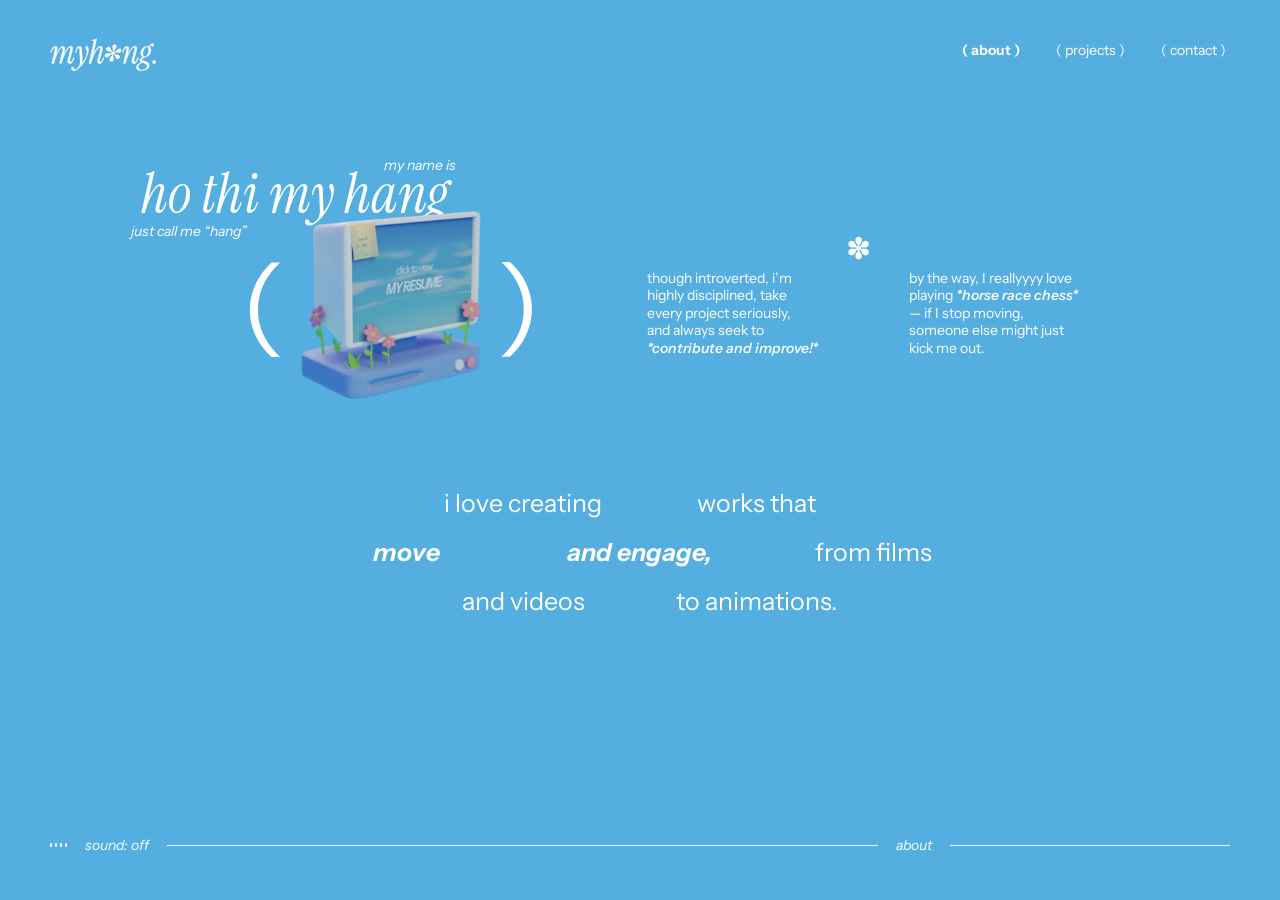
==== about.html @ 72dbb41d "first commit" ====
<!DOCTYPE html>
<html lang="en">
<head>
  <meta charset="UTF-8" />
  <meta name="viewport" content="width=device-width, initial-scale=1.0" />

  <title>about me~</title>

  <link rel="stylesheet" href="style.css" />
  <link rel="icon" type="image/svg+xml" href="assets/star-black.svg" />

  <link rel="preconnect" href="https://fonts.googleapis.com">
  <link rel="preconnect" href="https://fonts.gstatic.com" crossorigin>

  <link
    href="https://fonts.googleapis.com/css2?family=Instrument+Serif:ital@0;1&display=swap"
    rel="stylesheet"
  >

  <link
    href="https://fonts.googleapis.com/css2?family=Instrument+Sans:ital,wght@0,400..700;1,400..700&display=swap"
    rel="stylesheet"
  >
</head>

<body class="about-page">
 <!-- =========================
       HEADER
  ========================== -->

  <header>
    <nav class="navbar">

      <a href="index.html" class="logo">
        <img src="assets/logo.svg" alt="My Hang logo" />
      </a>

      <div class="navigation">

        <!-- ABOUT = CURRENT PAGE -->
        <a class="nav-current" aria-current="page">
          <span class="nav-text-wrap">
            <span class="nav-text">( about )</span>
          </span>
        </a>


        <!-- PROJECTS -->
        <a href="projects.html" class="nav-magnetic">
          <span class="nav-text-wrap">
            <span class="nav-text nav-text-current">( projects )</span>
            <span class="nav-text nav-text-new">( projects )</span>
          </span>
        </a>


        <!-- CONTACT -->
        <a class="nav-magnetic">
          <span class="nav-text-wrap">
            <span class="nav-text nav-text-current">( contact )</span>
            <span class="nav-text nav-text-new">( contact )</span>
          </span>
        </a>

      </div>

    </nav>
  </header>


  <!-- =========================
       ABOUT
  ========================== -->

  <main class="about-main">

    <!-- =========================
         DESKTOP CONTENT
    ========================== -->

    <section class="about-desktop">

      <!-- NAME -->
      <div class="about-name-block">

        <p class="about-small about-my-name">
          my name is
        </p>

        <h1 class="about-name">
          ho thi my hang
        </h1>

        <p class="about-small about-call-me">
          just call me “hang”
        </p>

      </div>


      <!-- COMPUTER -->
      <div class="about-computer-wrap">

        <span class="computer-bracket">(</span>

        <img
          src="assets/computer-resume.webp"
          alt="3D computer"
          class="about-computer"
        />

        <span class="computer-bracket">)</span>

      </div>


      <!-- PERSONAL TEXT -->
      <div class="about-personal-text">

        <p>
          though introverted, i’m<br>
          highly disciplined, take<br>
          every project seriously,<br>
          and always seek to<br>
          <strong><em>*contribute and improve!*</em></strong>
        </p>

        <span class="about-star">✽</span>

        <p>
          by the way, I reallyyyy love<br>
          playing <strong><em>*horse race chess*</em></strong><br>
          — if I stop moving,<br>
          someone else might just<br>
          kick me out.
        </p>

      </div>


      <!-- BIG STATEMENT -->
      <div class="about-statement">

        <span class="statement-1">
          i love creating
        </span>

        <span class="statement-2">
          works that
        </span>

        <span class="statement-3">
          <strong><em>move</em></strong>
        </span>

        <span class="statement-4">
          <strong><em>and engage,</em></strong>
        </span>

        <span class="statement-5">
          from films
        </span>

        <span class="statement-6">
          and videos
        </span>

        <span class="statement-7">
          to animations.
        </span>

      </div>

    </section>



    <!-- =========================
         MOBILE SCROLL EXPERIENCE
    ========================== -->

    <section class="about-mobile-scroll">

      <div class="about-mobile-stage">


        <!-- PANEL 1 -->
        <div class="about-mobile-panel about-mobile-intro">

          <div class="mobile-name-block">

            <p class="about-small">
              my name is
            </p>

            <h1 class="about-name">
              ho thi my hang
            </h1>

            <p class="about-small mobile-call-me">
              just call me “hang”
            </p>

          </div>


          <div class="mobile-computer-wrap">

            <span class="computer-bracket">(</span>

            <img
              src="assets/computer-resume.webp"
              alt="3D computer"
              class="about-computer"
            />

            <span class="computer-bracket">)</span>

          </div>


          <div class="scroll-down">
            <span>scroll down</span>
            <span class="scroll-arrow">↓</span>
          </div>

        </div>



        <!-- PANEL 2 -->
        <div class="about-mobile-panel about-mobile-details">

          <div class="mobile-statement">

            <span>i love creating</span>
            <span>works that</span>

            <strong><em>move</em></strong>
            <strong><em>and engage,</em></strong>
            <span>from films</span>

            <span>and videos</span>
            <span>to animations.</span>

          </div>


          <div class="mobile-personal">

            <p>
              though introverted, i’m<br>
              highly disciplined, take<br>
              every project seriously,<br>
              and always seek to<br>
              <strong><em>*contribute<br>and improve!*</em></strong>
            </p>


            <span class="about-star">✽</span>


            <p>
              by the way, I reallyyy<br>
                love playing <strong><em>*horse race chess*</em></strong> — if I stop<br>
              moving, someone<br>
              else might just kick<br>
              me out.
            </p>

          </div>

        </div>


      </div>

    </section>

  </main>



  <!-- =========================
       FOOTER
  ========================== -->

  <footer class="footer">

    <div class="sound-control" id="soundControl">

      <div class="sound-icon" aria-hidden="true">
        <span></span>
        <span></span>
        <span></span>
        <span></span>
      </div>

      <span class="sound-label">sound: off</span>

    </div>


    <div class="footer-line"></div>

    <p class="footer-tagline">
      about
    </p>

    <div class="footer-line footer-line-short"></div>

      <audio
    id="bgMusic"
    src="audio/music.mp3"
    loop>
  </audio>

  </footer>
  </footer>


  <!-- RESUME OVERLAY -->
  <div class="resume-overlay" id="resumeOverlay">

    <img
      src="assets/resume.png"
      alt="My Hang Resume"
      class="resume-full"
    >

  </div>
<!-- PAGE TRANSITION -->
<div class="page-transition" id="pageTransition">
  <img
    src="assets/star-blue.svg"
    class="transition-star"
    alt=""
  >
</div>
  <script src="about.js"></script>
</body>
</html>
---- style.css ----
body{
    background-color: rgb(0, 187, 255);
}

/* RESET */
* {
  margin: 0;
  padding: 0;
  box-sizing: border-box;
}

a {
  color: inherit;
  text-decoration: none;
}

/* HEADER */
.navbar {
  display: flex;
  justify-content: space-between;
  align-items: center;

  padding: 30px 50px;
}

/* LOGO */
.logo img {
  width: 110px;
  height: auto;
  display: block;
}

/* NAVIGATION */
.navigation {
  display: flex;
  gap: 28px;

  font-family: "Instrument Sans", sans-serif;
  font-size: 14px;
  font-weight: 400;
  color: #ffffff;
}

.navigation a {
  text-decoration: none;
}


/* =========================
   MOBILE
========================= */

@media (max-width: 800px) {

  .navbar {
    padding: 38px 8%;

    /* vẫn giữ logo trái, nav phải */
    align-items: flex-start;
  }

  /* Logo nhỏ lại một chút */
  .logo img {
    width: 95px;
  }

  /* Navigation chuyển thành cột */
  .navigation {
    flex-direction: column;
    align-items: flex-end;
    
    gap: 16px;

    font-size: 14px;
  }
}

.sound-control {
  display: flex;
  align-items: center;
  gap: 10px;

  cursor: pointer;
  user-select: none;

  font-family: "Instrument Sans", sans-serif;
  font-size: 14px;
  font-style: italic;
}

.sound-icon {
  display: flex;
  align-items: center;
  gap: 3px;

  width: 25px;
  height: 20px;
}

.sound-icon span {
  display: block;

  width: 2px;
  height: 4px;

  background: currentColor;
  border-radius: 999px;

  transform-origin: center;
}

/* SOUND ON */

.sound-control.is-playing .sound-icon span {
  animation: sound-wave 0.8s ease-in-out infinite alternate;
}

.sound-control.is-playing .sound-icon span:nth-child(1) {
  animation-delay: 0s;
}

.sound-control.is-playing .sound-icon span:nth-child(2) {
  animation-delay: 0.15s;
}

.sound-control.is-playing .sound-icon span:nth-child(3) {
  animation-delay: 0.3s;
}

.sound-control.is-playing .sound-icon span:nth-child(4) {
  animation-delay: 0.45s;
}

@keyframes sound-wave {
  0% {
    height: 4px;
  }

  50% {
    height: 16px;
  }

  100% {
    height: 7px;
  }
}

/* SOUND OFF */

.sound-control.is-muted .sound-icon span {
  animation: none;
  height: 3px;
}

/* =========================
   FOOTER
========================= */

.footer {
  position: absolute;
  bottom: 45px;
  left: 0;

  width: 100%;
  padding: 0 50px;
  box-sizing: border-box;

  display: flex;
  align-items: center;
  gap: 18px;

  color: white;

  font-family: "Instrument Sans", sans-serif;
  font-size: 14px;
  font-style: italic;

  z-index: 10;
}


/* SOUND */

.sound-control {
  display: flex;
  align-items: center;
  gap: 10px;

  flex-shrink: 0;

  color: white;
  cursor: pointer;
  user-select: none;
}


/* THE LONG LINE */

.footer-line {
  height: 1px;
  background-color: white;
  opacity: 0.9;

  flex: 1;
}


/* TEXT */

.footer-tagline {
  margin: 0;
  white-space: nowrap;
}


/* SHORTER LINE AFTER TAGLINE */

.footer-line-short {
  flex: 0 1 280px;
}

@media (max-width: 800px) {

  .footer {
    bottom: 45px;

    padding: 0 35px;

    gap: 16px;
  }

  /* Ẩn tagline */
  .footer-tagline {
    display: none;
  }

  /* Ẩn line bên phải */
  .footer-line-short {
    display: none;
  }

  /* Line còn lại kéo dài */
  .footer-line {
    flex: 1;
  }

}

/* =========================
   HERO
========================= */

.hero {
  position: absolute;

  top: 13%;
  left: 47%;

  transform: translateX(-50%);

  color: white;
}


/* WHOLE COMPOSITION */

.hero-title {
  position: relative;

  width: 460px;
  height: 210px;

  font-family: "Instrument Sans", sans-serif;
}


/* =========================
   MY HANG
========================= */

.hero-name-group {
  position: absolute;

  top: 0;
  left: 0;
}


.hero-hello {
  margin: 10px 0 0 30px;

  font-family: "Instrument Sans", sans-serif; 
  font-size: 10px;
  font-weight: 400;
  line-height: 1;
}


.hero-name {
  margin-left: 30px;

  font-family: "Instrument Serif", serif;

  font-size: 60px;
  font-weight: 500;
  line-height: 0.9;
  font-style: italic;

  white-space: nowrap;
}


/* =========================
   MULTI-DISCIPLINARY
========================= */

.hero-multi {
  position: absolute;

  top: 43px;
  left: 260px;

  font-family: "Instrument Sans", sans-serif;

  font-size: 10px;
  font-weight: 400;
  line-height: 1.25;
}


/* =========================
   DESIGNER
========================= */

.hero-designer {
  position: absolute;

  top: 56.5px;
  left: 345px;

  font-family: "Instrument Sans", sans-serif;

  font-size: 10px;
  font-weight: 600;
  font-style: italic;
}


/* =========================
   WELCOME
========================= */

.hero-welcome {
  position: absolute;

  top: 110px;
  left: 55px;

  margin: 0;

  text-align: right;

  font-family: "Instrument Sans", sans-serif;
  font-size: 10px;

  line-height: 1.35;
}


.hero-welcome strong {
  display: block;

  font-weight: 650;
  font-style: italic;
}


.hero-welcome span {
  display: block;

  font-weight: 400;
}


/* =========================
   PORTFOLIO
========================= */

.hero-portfolio-wrap {
  position: absolute;

  top: 85px;
  left: 105px;

  display: flex;
  align-items: center;
}


.hero-portfolio {
  margin: 0;

  font-family: "Instrument Serif", sans-serif;

  font-size: 80px;
  font-weight: 400;
  line-height: 0.9;

  white-space: nowrap;

  -webkit-text-stroke: 1px white;

  color: white;
}


/* =========================
   BRACKETS
========================= */

.hero-bracket {
  font-family: "Instrument Sans", sans-serif;

  font-size: 90px;
  font-weight: 300;

  line-height: 0.8;
}


.hero-bracket-left {
  margin-right: 8px;
}


.hero-bracket-right {
  margin-left: 27px;
}


/* =========================
   YEAR
========================= */

.hero-year {
  position: absolute;

  top: 13px;
  right: 33px;

  padding: 6px 8px 6px;

  font-family: "Instrument Sans", sans-serif;

  font-size: 10px;
  font-weight: 400;
  font-style: italic;

  line-height: 1;

  border: 1px solid white;
  border-radius: 50%;

  transform: rotate(10deg);
}

@media (max-width: 900px) {

  .hero {
    top: 25%;
    left: 50%;
    transform: translateX(-50%);
  }

  .hero-title {
    transform: scale(0.9);
    transform-origin: top center;
  }

}



@media (max-width: 480px) {

  .hero-title {
    transform: scale(0.85);
  }

}

/* =========================
   TEXT WARP
========================= */

.hero-title .warp-char {
  display: inline-block;
  will-change: transform;

  transform: translate3d(0, 0, 0)
             scaleX(1)
             scaleY(1)
             rotate(0deg);

  transition: transform 0.12s ease-out;
}

/* giữ khoảng trắng giữa các từ */
.hero-title .warp-space {
  display: inline-block;
  width: 0.25em;
}

/* Khi mouse rời title, chữ trở về mềm hơn */
.hero-title.is-resetting .warp-char {
  transition: transform 0.45s cubic-bezier(0.22, 1, 0.36, 1);
}

/* =========================================
   INTRO LOADING SCREEN
========================================= */

.intro-loader {
  position: fixed;
  inset: 0;

  width: 100vw;
  height: 100dvh;

  background: #e1f4ff;

  z-index: 9999;

  display: flex;
  justify-content: center;
  align-items: center;

  overflow: hidden;

  /* chuẩn bị cho exit animation */
  clip-path: circle(150% at 50% 50%);
}


/* =========================================
   CENTER CONTENT
========================================= */

.loader-center {
  display: flex;
  flex-direction: column;
  align-items: center;

  gap: 20px;
}


/* STAR */

.loader-star {
  width: 48px;
  height: auto;

  display: block;

  animation: loader-star-spin 2.5s linear infinite;
}


@keyframes loader-star-spin {

  from {
    transform: rotate(0deg);
  }

  to {
    transform: rotate(360deg);
  }

}


/* =========================================
   LOADING TEXT
========================================= */

.loader-text {
  font-family: "Instrument Sans", sans-serif;

  font-size: 14px;
  font-weight: 400;

  color: #3978ca;

  animation: loading-float 1.2s ease-in-out infinite alternate;
}


@keyframes loading-float {

  from {
    transform: translateY(0);
  }

  to {
    transform: translateY(-5px);
  }

}


/* giữ chỗ cho ... để text không nhảy */

.loading-dots {
  display: inline-block;

  width: 1.5em;

  text-align: left;
}


/* =========================================
   SOUND NOTE
========================================= */

.loader-sound-note {
  position: absolute;

  bottom: 10%;

  left: 50%;
  transform: translateX(-50%);

  margin: 0;

  white-space: nowrap;

  font-family: "Instrument Sans", sans-serif;

  font-size: 14px;
  font-weight: 400;
  font-style: italic;

  color: #5ca8df;
}


/* =========================================
   LOADER EXIT
========================================= */

.intro-loader.is-closing {

  /*
    full screen
        ↓
    circle
        ↓
    tiny circle
        ↓
    disappear
  */

  animation: close-loader 1.25s
             cubic-bezier(0.76, 0, 0.24, 1)
             forwards;
}


@keyframes close-loader {

  /* full screen */

  0% {
    clip-path: circle(150% at 50% 50%);
  }


  /* bắt đầu bo lại */

  35% {
    clip-path: circle(70% at 50% 50%);
  }


  /* thành circle rõ ràng */

  70% {
    clip-path: circle(25% at 50% 50%);
  }


  /* biến mất vào giữa */

  100% {
    clip-path: circle(0% at 50% 50%);
  }

}


/* content trong loader fade trước khi circle đóng */

.intro-loader.is-closing .loader-center,
.intro-loader.is-closing .loader-sound-note {

  animation: loader-content-out 0.35s ease forwards;
}


@keyframes loader-content-out {

  to {
    opacity: 0;
    transform: scale(0.9);
  }

}


/* =========================================
   MOBILE
========================================= */

@media (max-width: 800px) {

  .loader-star {
    width: 40px;
  }

  .loader-text {
    font-size: 14px;
  }

  .loader-sound-note {
    font-size: 10px;
    bottom: 10%;
  }

}

/* =========================
   HEADER HOVER EFFECT
========================= */

/* LOGO */

.logo img {
  transition: transform 0.25s ease;
  transform-origin: center;
}

.logo:hover img {
  transform: scale(1.08);
}


/* NAVIGATION */

.navigation a {
  display: inline-block;

  transition:
    transform 0.25s ease,
    font-weight 0.25s ease;

  transform-origin: center;
}

/* =========================
   MAGNETIC NAVIGATION
========================= */

.nav-magnetic {
  display: inline-block;

  /* JS sẽ điều khiển translate */
  transform: translate3d(0, 0, 0);

  transition: transform 0.35s
    cubic-bezier(0.22, 1, 0.36, 1);

  will-change: transform;
}


/* vùng chứa 2 text */

.nav-text-wrap {
  position: relative;
  display: block;

  width: max-content;

  overflow: hidden;

  height: 1.2em;
  line-height: 1.2em;

  padding: 0 4px;
}


/* cả 2 bản text */

.nav-text {
  display: block;

  white-space: nowrap;

  transition:
    transform 0.4s cubic-bezier(0.22, 1, 0.36, 1),
    opacity 0.3s ease,
    font-weight 0.3s ease;
}


/* chữ bình thường */

.nav-text-current {
  position: relative;

  transform: translateY(0);
}


/* chữ thứ 2 nằm phía dưới */

.nav-text-new {
  position: absolute;

  top: 0;
  left: 0;

  transform: translateY(110%);

  font-weight: 650;
}


/* =========================
   TEXT SWAP ON HOVER
========================= */

.nav-magnetic:hover .nav-text-current {
  transform: translateY(-110%);
  opacity: 0;
}


.nav-magnetic:hover .nav-text-new {
  transform: translateY(0);
  opacity: 1;
}

/* SOUND CONTROL HOVER */

.sound-control {
  transition: transform 0.25s ease;
  transform-origin: center;
}

.sound-control:hover {
  transform: scale(1.08);
  font-weight: 600;
}

/* =========================================
   ABOUT PAGE
========================================= */

.about-page {
  min-height: 100vh;

  background: #55aee0;
  color: white;

  overflow-x: hidden;
}

/* =========================================
   NAVIGATION FONT WEIGHT
========================================= */

/* HOME + tất cả nav bình thường */
.navigation,
.navigation a,
.navigation .nav-text {
  font-weight: 100;
}


/* Current page only */
.navigation .nav-current,
.navigation .nav-current .nav-text {
  font-weight: 650;
}


/* Current page không click được */
.navigation .nav-current {
  cursor: default;
  pointer-events: none;
}


/* =========================================
   DESKTOP ABOUT
========================================= */

.about-main {
  width: 100%;
}


/* desktop visible by default */

.about-desktop {
  position: relative;

  width: min(1100px, 78vw);

  height: calc(100dvh - 150px);
  min-height: 520px;
  max-height: 650px;

  margin: 0 auto;
}


/* mobile hidden */

.about-mobile-scroll {
  display: none;
}


/* =========================================
   NAME
========================================= */

.about-name-block {
  position: absolute;

  top: 55px;
  left: 0;

  width: 360px;
}


.about-small {
  margin: 0;

  font-family: "Instrument Sans", sans-serif;
font-size: clamp(12px, 1.25vw, 14px);  
font-weight: 100;
  font-style: italic;
}


.about-my-name {
  text-align: right;

  padding-right: 45px;
}


.about-name {
  margin: -6px 0 0;

  font-family: "Instrument Serif", serif;
  font-size: 56px;
  font-weight: 400;
  font-style: italic;

  line-height: 0.95;

  white-space: nowrap;
}


.about-call-me {
  margin-top: 1px;
  margin-left: -10px;
}


/* =========================================
   COMPUTER
========================================= */

.about-computer-wrap {
  position: absolute;

  top: 17%;
  left: 100px;

  display: flex;
  align-items: center;
  justify-content: center;

  gap: 15px; /* khoảng cách bracket ↔ computer */
}


.about-computer {
  width: 180px;
  height: auto;

  display: block;
}
.about-computer:hover {
  transform: scale(1.06);
}

.computer-bracket {
  font-family: "Instrument Sans", sans-serif;
  font-size: 110px;
  font-weight: 300;

}


/* =========================================
   PERSONAL PARAGRAPHS
========================================= */

.about-personal-text {
  position: absolute;

  top: 26%;
  right: 10px;

  display: grid;

  grid-template-columns: 190px 32px 220px;
  align-items: start;

  gap: 20px;

  font-family: "Instrument Sans", sans-serif;
  font-size: 14px;
  font-weight: 100;

  line-height: 1.25;
}


.about-personal-text p {
  margin: 0;
}


.about-personal-text strong {
  font-weight: 550;
}


.about-star {
  font-size: 30px;
  margin-top:-40px;
  margin-left: -30px;
  text-align: center;
}


/* =========================================
   STATEMENT
========================================= */

/* =========================
   ABOUT STATEMENT
========================= */

.about-statement {
  position: absolute;

  top: 60%;
  left: 50%;
  transform: translateX(-50%);

  width: 700px;

  display: grid;

  /* 6 cột nhỏ giúp placement linh hoạt hơn */
  grid-template-columns: repeat(6, 1fr);

  row-gap: 24px;

  font-family: "Instrument Sans", sans-serif;
  font-size: 25px;
  font-weight: 400;
  line-height: 1;

  text-align: center;
}


/* không cho text tự xuống dòng */

.about-statement > * {
  white-space: nowrap;
}


/* ---------- ROW 1 ---------- */

.statement-1 {
  grid-column: 2 / 4;
  grid-row: 1;
}

.statement-2 {
  grid-column: 4 / 6;
  grid-row: 1;
}


/* ---------- ROW 2 ---------- */

.statement-3 {
  grid-column: 1 / 3;
  grid-row: 2;
}

.statement-4 {
  grid-column: 3 / 5;
  grid-row: 2;
}

.statement-5 {
  grid-column: 5 / 7;
  grid-row: 2;
}


/* ---------- ROW 3 ---------- */

.statement-6 {
  grid-column: 2 / 4;
  grid-row: 3;
}

.statement-7 {
  grid-column: 4 / 6;
  grid-row: 3;
}


.about-statement strong {
  font-weight: 650;
  font-style: italic;
}

/* =========================================
   ABOUT — SMALL DESKTOP / TABLET
========================================= */

@media (min-width: 801px) and (max-width: 1200px) {

  .about-desktop {
    width: 90vw;
    height: 650px;
  }


  /* ---------- NAME ---------- */

  .about-name-block {
    top: 55px;
    left: 7%;

    width: 320px;
  }

  .about-name {
    font-size: clamp(44px, 5vw, 56px);
  }

  .about-my-name {
    padding-right: 30px;
  }


  /* ---------- COMPUTER ---------- */

  .about-computer-wrap {
    top: 110px;
    left: 15%;

    gap: 10px;
  }

  .about-computer {
    width: clamp(135px, 16vw, 180px);
  }

  .computer-bracket {
    font-size: clamp(75px, 9vw, 110px);
  }


  /* ---------- PARAGRAPHS ---------- */

.about-personal-text {
  top: 18vh;

  /* bỏ neo bên phải */
  right: auto;

  /* paragraph đi theo viewport */
  left: 53%;

  grid-template-columns:
    minmax(140px, 170px)
    25px
    minmax(150px, 190px);

  gap: clamp(10px, 1.5vw, 20px);

  font-size: clamp(12px, 1.25vw, 14px);
}


  /* ---------- STATEMENT ---------- */

  .about-statement {
    width: min(700px, 70vw);

    font-size: clamp(20px, 2.2vw, 25px);
  }
}
/* =========================================
   ABOUT MOBILE
========================================= */

@media (max-width: 800px) {

  /*
    DESKTOP CONTENT OFF
  */

  .about-desktop {
    display: none;
  }

    .about-page .footer {
    position: fixed;
    bottom: 45px;
    left: 0;
    width: 100%;

    z-index: 100;
  }


  /* HEADER FIXED ON MOBILE */

.about-page header {
  position: fixed;
  top: 0;
  left: 0;
  width: 100%;
  z-index: 1000;
  pointer-events: none;
}

.about-page .navbar {
  width: 100%;
}

.about-page .logo,
.about-page .navigation {
  pointer-events: auto;
}
  /*
    Need scroll distance to transition
    between the two scenes
  */

  .about-mobile-scroll {
    display: block;

    height: 150vh;
  }


  /*
    stage stays on screen while user scrolls
  */

  .about-mobile-stage {
    position: sticky;

    top: 0;

    width: 100%;
    height: 100dvh;

    overflow: hidden;
  }


  .about-mobile-panel {
    position: absolute;

    inset: 0;

    width: 100%;
    height: 100%;

    will-change: transform, opacity;
  }



  /* =====================================
     FIRST MOBILE PANEL
  ===================================== */

  .about-mobile-intro {
    opacity: 1;

    transform: translateY(0);

    transition:
      transform 0.65s cubic-bezier(0.22, 1, 0.36, 1),
      opacity 0.45s ease;
  }


  .mobile-name-block {
    position: absolute;

    top:28%;
    left: 50%;

    width: 80%;

    transform: translateX(-50%);
  }


  .mobile-name-block .about-small:first-child {
    text-align: right;

    padding-right: 25px;
    padding-bottom: 10px;
  }

  .mobile-name-block .about-name {
    font-size: clamp(42px, 10vw, 58px);

    text-align: center;
  }


  .mobile-call-me {
    margin-top: 8px;

    padding-left: 3%;
  }


  .mobile-computer-wrap {
    position: absolute;

    top:38%;
    left: 50%;

    transform: translateX(-50%);

    display: flex;
    align-items: center;
  }


  .mobile-computer-wrap .about-computer {
    width: min(37vw, 190px);
  }


  .mobile-computer-wrap .computer-bracket {
    font-size: 80px;
  }



  /* SCROLL DOWN */

  .scroll-down {
    position: absolute;

    bottom: 20%;
    left: 50%;

    transform: translateX(-50%);

    display: flex;
    flex-direction: column;
    align-items: center;

    gap: 0px;

    font-family: "Instrument Sans", sans-serif;

    font-size: 12px;
    font-style: italic;

    white-space: nowrap;

  }


.scroll-down {
  left: 50%;
  animation: scroll-bounce 1.2s ease-in-out infinite;
}

@keyframes scroll-bounce {
  0%,
  100% {
    transform: translateX(-50%) translateY(0);
  }

  50% {
    transform: translateX(-50%) translateY(5px);
  }
}



  /* =====================================
     SECOND MOBILE PANEL
  ===================================== */

  .about-mobile-details {
    opacity: 0;

    transform: translateY(70px);
    

    pointer-events: none;

    transition:
      transform 0.65s cubic-bezier(0.22, 1, 0.36, 1),
      opacity 0.45s ease;
  }



  /* BIG STATEMENT */

.mobile-statement {
  position: absolute;

  top: 28%;
  left: 50%;

  width: 100%;
  transform: translateX(-50%);

  display: grid;
  grid-template-columns: repeat(6, 1fr);

  row-gap: 30px;

  font-family: "Instrument Sans", sans-serif;
  font-size: clamp(18px, 4vw, 25px);
  line-height: 1.15;

  text-align: center;
}

/* ROW 1 */

.mobile-statement > :nth-child(1) {
  grid-column: 2 / 4;
  grid-row: 1;
}

.mobile-statement > :nth-child(2) {
  grid-column: 4 / 6;
  grid-row: 1;
}

/* ROW 2 */

.mobile-statement > :nth-child(3) {
  grid-column: 1 / 3;
  grid-row: 2;
}

.mobile-statement > :nth-child(4) {
  grid-column: 3 / 5;
  grid-row: 2;
}

.mobile-statement > :nth-child(5) {
  grid-column: 5 / 7;
  grid-row: 2;
}

/* ROW 3 */

.mobile-statement > :nth-child(6) {
  grid-column: 2 / 4;
  grid-row: 3;
}

.mobile-statement > :nth-child(7) {
  grid-column: 4 / 6;
  grid-row: 3;
}

.mobile-statement strong {
  font-weight: 650;
}



  /* PERSONAL TEXT */

.mobile-personal {
  position: absolute;

  top: 60%;
  left: 50%;

  width: 80%;
  transform: translateX(-50%);

  display: grid;
  grid-template-columns: minmax(0, 1.1fr) 35px minmax(0, 1fr);

  column-gap: 12px;

  align-items: start;

  font-family: "Instrument Sans", sans-serif;
  font-size: clamp(12px, 3vw, 14px);
  line-height: 1.25;
}


  .mobile-personal p {
    margin: 0;
  }


  .mobile-personal strong {
    font-weight: 650;
  }


  .mobile-personal .about-star {
    font-size: 24px;
      margin: 0;
  justify-self: center;
  align-self: start;

  transform: translateY(-45px);
  }



  /* =====================================
     SCROLLED STATE
  ===================================== */

  .about-mobile-scroll.is-details
    .about-mobile-intro {

    opacity: 0;

    transform: translateY(-80px);

    pointer-events: none;
  }


  .about-mobile-scroll.is-details
    .about-mobile-details {

    opacity: 1;

    transform: translateY(0);

    pointer-events: auto;
  }



  /* FOOTER MOBILE */

  .about-page .footer-tagline,
  .about-page .footer-line-short {
    display: none;
  }

  

}

/* =========================================
   RESUME OVERLAY
========================================= */

.resume-overlay {
  position: fixed;
  inset: 0;

  width: 100%;
  height: 100dvh;

  background: rgba(0, 0, 0, 0);

  z-index: 9999;

  display: flex;
  justify-content: center;
  align-items: center;

  padding: 5vh 5vw;

  visibility: hidden;
  pointer-events: none;

  transition:
    background 0.35s ease,
    visibility 0.35s;
}


/* OPEN BACKGROUND */

.resume-overlay.is-open {
  visibility: visible;
  pointer-events: auto;

  background: rgba(0, 0, 0, 0.25);
}


/* =========================================
   PAPER — CORNER UNFOLD
========================================= */

.resume-full {
  max-width: 75vw;
  max-height: 75vh;
  object-fit: contain;
  border-radius: 7px;

  opacity: 0;
  transform: scale(0.65);

  transition:
    transform 0.55s cubic-bezier(0.16, 1, 0.3, 1),
    opacity 0.3s ease;
}

.resume-overlay.is-open .resume-full {
  opacity: 1;
  transform: scale(1);
}

.about-computer {
  cursor: pointer;

  filter: brightness(1);

  transition:
    transform 0.25s cubic-bezier(0.22, 1, 0.36, 1),
    filter 0.25s ease;

  will-change: transform, filter;
}

.about-computer:hover {
  filter: brightness(1.15);
}


.mobile-statement,
.mobile-personal {
  opacity: 0;

  /* chỉ di chuyển dọc, không đụng transform cũ */
  translate: 0 70px;

  transition:
    opacity 0.7s ease,
    translate 0.9s cubic-bezier(0.16, 1, 0.3, 1);
}


.about-mobile-scroll.is-details .mobile-statement {
  opacity: 1;
  translate: 0 0;

  transition-delay: 0.05s;
}


.about-mobile-scroll.is-details .mobile-personal {
  opacity: 1;
  translate: 0 0;

  transition-delay: 0.18s;
}

/* =========================================
   PAGE TRANSITION
========================================= */

.page-transition {
  position: fixed;

  left: 50%;
  top: 50%;

  width: 150vmax;
  height: 150vmax;

  border-radius: 50%;

  background: #e1f5ff; /* đổi thành đúng xanh nhạt của m */

  z-index: 99999;

  display: flex;
  justify-content: center;
  align-items: center;

  pointer-events: none;


  /*
    mặc định khi page vừa load:
    vòng tròn đang cover toàn màn hình
  */

  transform: translate(-50%, -50%) scale(1);

  transition:
    transform 0.9s cubic-bezier(0.76, 0, 0.24, 1);
}


/* STAR */

.transition-star {
  position: fixed;

  width: 45px;
  height: 45px;

  animation: transition-star-spin 1s linear infinite;
}


@keyframes transition-star-spin {

  from {
    transform: rotate(0deg);
  }

  to {
    transform: rotate(360deg);
  }

}


/* =========================
   PAGE HAS FINISHED ENTERING
========================= */

.page-transition.is-hidden {
  transform:
    translate(-50%, -50%)
    scale(0);
}


/* =========================
   USER CLICKS ANOTHER PAGE
========================= */

.page-transition.is-entering {
  transform:
    translate(-50%, -50%)
    scale(1);
}

/* =========================================
   PROJECTS PAGE
========================================= */

.projects-page {
  height: 100dvh;
  min-height: 650px;

  color: white;
  overflow: hidden;
  position: relative;

  font-family: "Instrument Sans", sans-serif;
}


/* BACKGROUND */

.projects-background {
  position: fixed;
  inset: 0;

  background-image: url("assets/background.webp");
  background-size: cover;
  background-position: center;

  z-index: -1;
}


/* =========================================
   MAIN
========================================= */

.projects-main {
  position: relative;

  width: 100%;
  height: calc(100dvh - 90px);
}


/* =========================================
   HEADING
========================================= */

.projects-heading {
  position: absolute;

  left: 8%;
  top: 10%;
}


.projects-heading h1 {
  margin: 0;

  font-family: "Instrument Serif", serif;
  font-size: clamp(48px, 4vw, 64px);
  font-weight: 400;
  font-style: italic;
    transform: scaleY(1.15);
    letter-spacing: -2px;
  line-height: 0.95;
}


.projects-heading p {
  margin: 8px 0 0;

  font-family: "Instrument Sans", sans-serif;
  font-size: 14px;
  font-weight: 100;
}


/* =========================================
   STAR
========================================= */

.projects-star {
  position: absolute;

  width: 24px;
  height: 24px;

  top: 15%;
  right: 9%;
}



/* =========================================
   PROJECT ROW
========================================= */

.projects-list {
  position: absolute;

  width: 52%;
  left: 38.5%;
  top: 25%;

  /* quan trọng */
  overflow: visible;
}

.project-row {
  position: relative;

  min-height: 64px;
  padding: 0 18px;

  display: flex;
  align-items: center;
  justify-content: space-between;

  background: rgba(255, 255, 255, 0.20);

  border-top: 1px solid rgba(255, 255, 255, 0.9);

  color: white;
  text-decoration: none;

  font-family: "Instrument Sans", sans-serif;

  transform: scale(1);

  transition:
    transform 0.28s cubic-bezier(0.22, 1, 0.36, 1),
    background 0.28s ease;

  transform-origin: center;

  z-index: 1;
}

.project-row:last-child {
  border-bottom: 1px solid rgba(255, 255, 255, 0.9);
}


/* PROJECT NAME */

.project-name {
  display: flex;
  align-items: center;

  gap: 16px;

  font-family: "Instrument Sans", sans-serif;
  font-size: clamp(22px, 1.8vw, 30px);
  font-weight: 500;
  letter-spacing: -0.5px;

  white-space: nowrap;

  transition:
    transform 0.3s cubic-bezier(0.22, 1, 0.36, 1);
}


.project-number {
  font-family: "Instrument Sans", sans-serif;
  font-weight: 400;
}


/* CATEGORY */

.project-category {
  font-family: "Instrument Sans", sans-serif;

  font-size: 14px;
  font-weight: 100;
  font-style: italic;

  line-height: 1.05;
  text-align: right;

  flex-shrink: 0;
  margin-left: 16px;
}


/* =========================================
   PROJECT HOVER
========================================= */

.project-row {
  position: relative;
  z-index: 1;

  transform: scale(1);

  transition:
    transform 0.3s cubic-bezier(0.22, 1, 0.36, 1),
    background 0.3s ease;

  transform-origin: center;
}


/* ROW ĐANG HOVER NỔI TRÊN TẤT CẢ ROW KHÁC */

.project-row:hover {
  z-index: 900;

  transform: scale(1.06);
  border-radius: 7px;

  background: rgba(255, 255, 255, 0.32);
}


/* TITLE */

.project-title {
  display: inline-block;

  transform: translateX(0);

  transition:
    transform 0.35s cubic-bezier(0.22, 1, 0.36, 1);
}


/* CHỈ TITLE XÍCH SANG PHẢI */

.project-row:hover .project-title {
  transform: translateX(20px);
}

/* =========================================
   ACTIVELY UPDATING
========================================= */

.projects-updating {
  position: absolute;

  left: 8%;
  bottom: 32%;

  margin: 0;

  font-family: "Instrument Sans", sans-serif;
  font-size: 14px;
  font-weight: 100;
  font-style: italic;
}

/* =========================================
   PROJECT CURSOR PREVIEW
========================================= */

.project-preview {
  position: fixed;

  left: 0;
  top: 0;

  width: 220px;

  pointer-events: none;

  opacity: 0;
  visibility: hidden;

  z-index: 1000;

  transform:
    translate(20px, 20px)
    scale(0.9);

  transition:
    opacity 0.2s ease,
    transform 0.25s cubic-bezier(0.22, 1, 0.36, 1),
    visibility 0.2s;
}


.project-preview img {
  display: block;

  width: 100%;
  height: auto;

  border-radius: 7px;
}


/* PREVIEW VISIBLE */

.project-preview.is-visible {
  opacity: 1;
  visibility: visible;

  transform:
    translate(20px, -150px)
    scale(1);
}


/* MOBILE: no cursor preview */

@media (max-width: 800px) {

  .project-preview {
    display: none;
  }

}

/* =========================================
   PROJECTS — MOBILE
========================================= */

@media (max-width: 800px) {

  /* ---------- PAGE ---------- */

  .projects-page {
    min-height: 100dvh;
    height: 100dvh;
    overflow: hidden;
  }


  /* ---------- MAIN ---------- */

  .projects-main {
    position: relative;

    width: 100%;
    height: 100dvh;
  }


  /* ---------- HEADING ---------- */

  .projects-heading {
    top: 3%;
    left: 8%;

    width: auto;
  }


  .projects-heading h1 {
    font-size: 46px;
    line-height: 0.95;
  }


  .projects-heading p {
    margin-top: 10px;

    font-size: 14px;
  }


  /* ---------- STAR ---------- */

  .projects-star {
    width: 22px;
    height: 22px;

    top: 10%;
    right: 9%;
  }


  /* ---------- PROJECT LIST ---------- */

  .projects-list {
    top: 20%;

    left: 50%;
    transform: translateX(-50%);

    width: 84%;

    overflow: visible;
  }


  /* ---------- ROW ---------- */

  .project-row {
    width: 100%;

    min-height: 58px;

    padding: 0 8px;
  }



  /* ---------- PROJECT NAME ---------- */

  .project-name {
    gap: 7px;

    font-size: clamp(15px, 4.1vw, 19px);

    letter-spacing: -0.3px;
  }


  .project-number {
    flex-shrink: 0;
  }


  .project-title {
    white-space: nowrap;
  }


  /* ---------- CATEGORY ---------- */

  .project-category {
    margin-left: 8px;

    font-size: clamp(10px, 2.8vw, 13px);

    line-height: 1.05;
  }


  /* ---------- UPDATING ---------- */

  .projects-updating {
    opacity: 0;
  }


  /* ---------- CURSOR PREVIEW OFF ---------- */

  .project-preview {
    display: none;
  }

}

/* =========================================
   PROJECT DETAIL MODAL
========================================= */

.project-modal {
  position: fixed;
  inset: 0;

  z-index: 5000;

  display: flex;
  justify-content: center;
  align-items: center;

  visibility: hidden;
  pointer-events: none;
}


/* DARK BACKGROUND */

.project-modal-backdrop {
  position: absolute;
  inset: 0;

  background: rgba(0, 0, 0, 0.25);

  opacity: 0;

  transition: opacity 0.35s ease;
}


/* =========================================
   CARD
========================================= */

.project-modal-card {
  position: relative;

  width: min(1000px, 76vw);
  height: min(525px, 70vh);

  background: #ffffff;
  color: #1b5b93;

  border-radius: 15px;

  display: grid;

  grid-template-columns:
    42% 58%;

  padding: 30px;

  opacity: 0;

  transform: scale(0.92);

  transition:
    opacity 0.3s ease,
    transform 0.5s cubic-bezier(0.16, 1, 0.3, 1);

  z-index: 1;

  overflow: hidden;
}


/* =========================================
   OPEN
========================================= */

.project-modal.is-open {
  visibility: visible;
  pointer-events: auto;
}


.project-modal.is-open
.project-modal-backdrop {
  opacity: 1;
}


.project-modal.is-open
.project-modal-card {
  opacity: 1;

  transform: scale(1);
}


/* =========================================
   LEFT INFORMATION
========================================= */

.project-modal-info {
  position: relative;

  padding-right: 35px;

  border-right: 1px solid
    rgba(112, 74, 72, 0.25);

  font-family:
    "Instrument Sans",
    sans-serif;
}


.modal-number {
  display: block;

  margin-bottom: 5px;

  font-size: 14px;
  font-style: italic;
}


.modal-title {
  margin: 0;

  font-family:
    "Instrument Sans",
    sans-serif;

  font-size: clamp(20px, 2vw, 27px);

  font-weight: 550;
  letter-spacing: -0.5px;

  white-space: nowrap;
}


/* DESCRIPTION */

.modal-description-block {
  margin-top: 35px;
}


.modal-description-block h3,
.modal-software-block h3 {

  margin-bottom: 15px;

  font-size: 14px;
  font-weight: 400;
  font-style: italic;
}


.modal-description-block p {

  max-width: 330px;

  font-size: 12px;
  line-height: 1.25;

  font-weight: 400;
}


/* SOFTWARE */

.modal-software-block {
  position: absolute;

  left: 0;
  bottom: 20px;
}


.modal-software {
  display: flex;
  align-items: center;
  gap: 15px;

  font-size: 12px;

  white-space: nowrap;
}


.software-dot {
  opacity: 0.8;
}


/* =========================================
   IMAGE
========================================= */

.project-modal-visual {
  position: relative;

  padding-left: 35px;
  padding-right: 8px;

  overflow-y: auto;
  overflow-x: hidden;

  min-height: 0;

  /* chừa chỗ dưới cho previous / next */
  padding-bottom: 70px;
}


.modal-image {
  width: 100%;
  max-height: 310px;

  display: block;

  object-fit: contain;
}


/* =========================================
   PREVIOUS / NEXT
========================================= */

.modal-navigation {
  position: absolute;

  left: 42%;
  right: 0;
  bottom: 0;

  height: 50px;

  display: flex;
  align-items: center;
  justify-content: flex-end;

  gap: 25px;        /* 55px → 30px: previous và next gần nhau hơn */

  padding: 0 30px;   /* 55px → 8px: cả cụm xích sang phải */

  background: white;

  z-index: 20;
  box-sizing: border-box;
}

.modal-nav-button {
  appearance: none;

  border: 0;
  background: none;

  padding: 5px;

  color: #1b5b93;

  font-family:
    "Instrument Sans",
    sans-serif;

  font-size: 12px;

  cursor: pointer;

  transition: transform 0.25s ease;
}


.modal-nav-button:hover {
  transform: scale(1.1);
}


/* prevent page interaction while modal open */

body.modal-open {
  overflow: hidden;
}

/* =========================================
   MODAL MEDIA
========================================= */

.modal-media {
  width: 100%;

  display: grid;
  grid-template-columns: repeat(2, 1fr);

  gap: 14px;
}


/* tất cả image / gif */

.modal-media-item {
  display: block;

  width: 100%;
  height: auto;

  object-fit: cover;
}


/* ảnh lớn */

.modal-media-main {
  grid-column: 1 / -1;
}


/* 2 GIF dưới */

.modal-media-half {
  width: 100%;
  height: auto;
  object-fit: contain;
  display: block;
}

.project-modal-visual {
  scrollbar-width: none;
}

.project-modal-visual::-webkit-scrollbar {
  display: none;
}

/* =========================================
   ABOUT MOBILE — HIDE SCROLLBAR
========================================= */

@media (max-width: 800px) {

  /* Firefox */
  html,
  body,
  .about-page {
    scrollbar-width: none;
  }

  /* Chrome / Safari / Edge */
  html::-webkit-scrollbar,
  body::-webkit-scrollbar,
  .about-page::-webkit-scrollbar {
    display: none;
  }

}

/* =========================================
   MODAL YOUTUBE VIDEO
========================================= */

.modal-video-wrap {
  position: relative;

  width: 100%;
  aspect-ratio: 16 / 9;

  grid-column: 1 / -1;

  overflow: hidden;
  background: black;
}


.modal-video-wrap iframe {
  position: absolute;
  inset: 0;

  width: 100%;
  height: 100%;

  display: block;

  border: 0;
}

.modal-media img {
  -webkit-user-drag: none;
  user-select: none;
  -webkit-user-select: none;
}

/* =========================================
   PROJECT MODAL — MOBILE
========================================= */

@media (max-width: 800px) {

  /* =========================
     WHOLE OVERLAY
  ========================= */

  .project-modal {
    align-items: center;

    padding: 0 14px;
  }


  /* =========================
     CARD
  ========================= */

  .project-modal-card {
    width: calc(100vw - 28px);

    height: auto;
    max-height: 72dvh;

    
    border-radius: 15px;

    display: flex;
    flex-direction: column;

    overflow-y: auto;
    overflow-x: hidden;

    scrollbar-width: none;
  }

  .project-modal-card::-webkit-scrollbar {
    display: none;
  }


  /* =========================
     LEFT INFO
  ========================= */

  .project-modal-info {
    width: 100%;

    padding-right: 0;

    border-right: none;
  }


  .modal-number {
    font-size: 11px;

    margin-bottom: 7px;
  }


  .modal-title {
    font-size: 18px;

    line-height: 1.05;

    white-space: normal;
  }


  /* DESCRIPTION */

  .modal-description-block {
    margin-top: 30px;
  }


  .modal-description-block h3,
  .modal-software-block h3 {
    font-size: 11px;

    margin-bottom: 15px;
  }


  .modal-description-block p {
    max-width: none;

    width: 100%;

    font-size: 11px;
    line-height: 1.25;
  }


  /* =========================
     SOFTWARE
  ========================= */

  .modal-software-block {
    position: static;

    margin-top: 30px;
  }


  .modal-software {
    font-size: 11px;

    gap: 12px;

    white-space: normal;
    flex-wrap: wrap;
  }


  /* =========================
     MEDIA AREA
  ========================= */

  .project-modal-visual {
    width: 100%;

    margin-top: 30px;

    padding: 0;

    overflow: visible;

    min-height: auto;
  }


  .modal-media {
    width: 100%;

    grid-template-columns:
      repeat(2, minmax(0, 1fr));

    gap: 10px;
  }


  /* main image / youtube takes whole row */

  .modal-media-main,
  .modal-video-wrap {
    grid-column: 1 / -1;
  }


  .modal-media-item,
  .modal-media-half {
    width: 100%;
    height: auto;

    object-fit: contain;
  }


/* =========================
   PREVIOUS / NEXT
   HIDE ON MOBILE
========================= */

.modal-navigation {
  display: none;
}

}
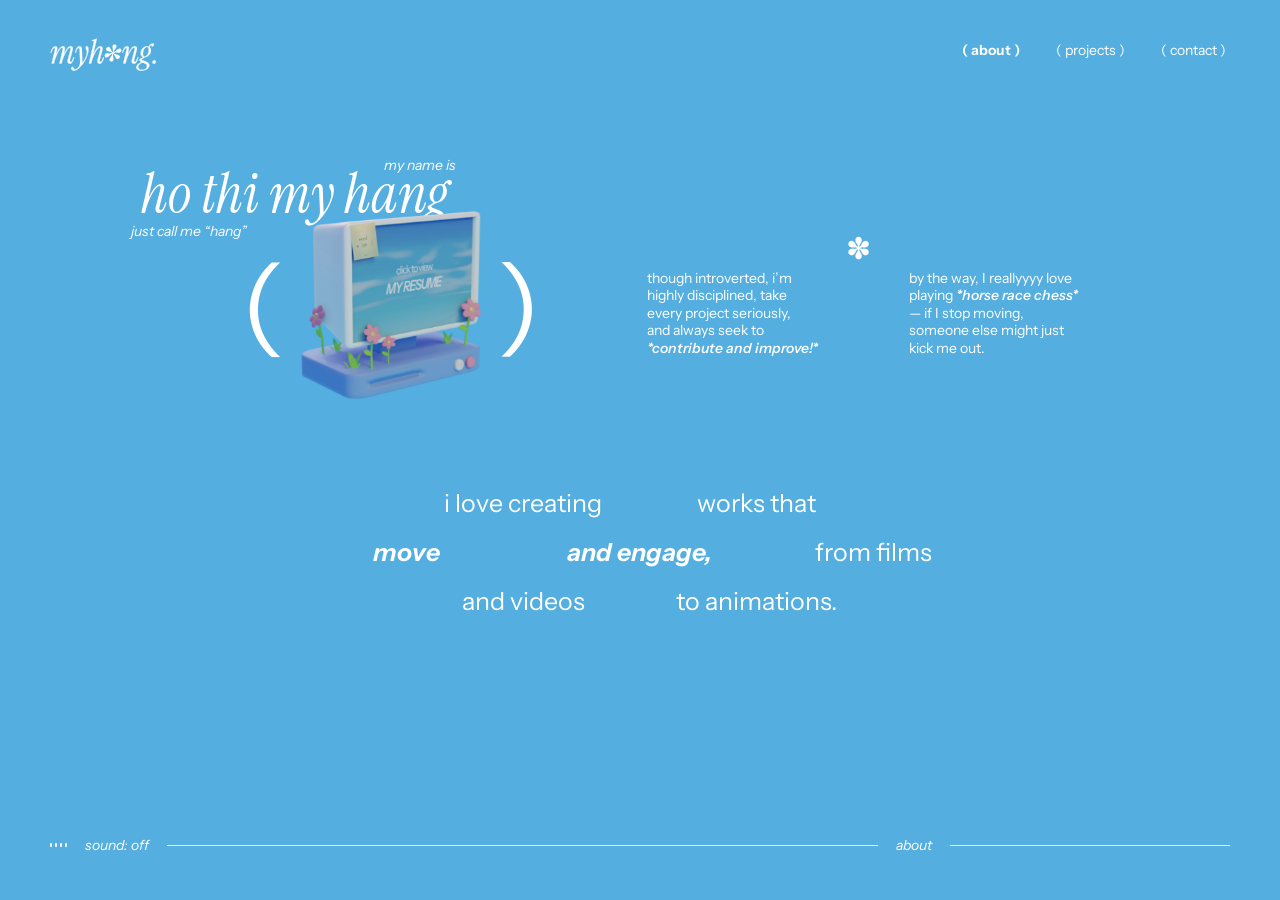
==== commit 09f9d149: "adjust color, camera" ====
--- a/about.html
+++ b/about.html
@@ -24,9 +24,19 @@
 </head>
 
 <body class="about-page">
- <!-- =========================
-       HEADER
-  ========================== -->
+<body>
+
+  <!-- ANIMATED SKY BACKGROUND -->
+  <video
+    class="sky-background"
+    autoplay
+    muted
+    loop
+    playsinline
+  >
+    <source src="assets/sky-background.mp4" type="video/mp4">
+  </video>
+
 
   <header>
     <nav class="navbar">
--- a/style.css
+++ b/style.css
@@ -2803,4 +2803,39 @@
   display: none;
 }
 
-}+}
+/* 3D SCENE */
+#scene3d {
+  position: fixed;
+  top: 0;
+  left: 0;
+
+  width: 100%;
+  height: 100%;
+
+  display: block;
+  z-index: -1;
+
+  pointer-events: none;
+
+    filter:
+    saturate(1.1)
+    brightness(0.93)
+    contrast(1);
+}
+
+.sky-background {
+  position: fixed;
+
+  top: 0;
+  left: 0;
+
+  width: 100%;
+  height: 100%;
+
+  object-fit: cover;
+
+  z-index: -1;
+
+  pointer-events: none;
+}
